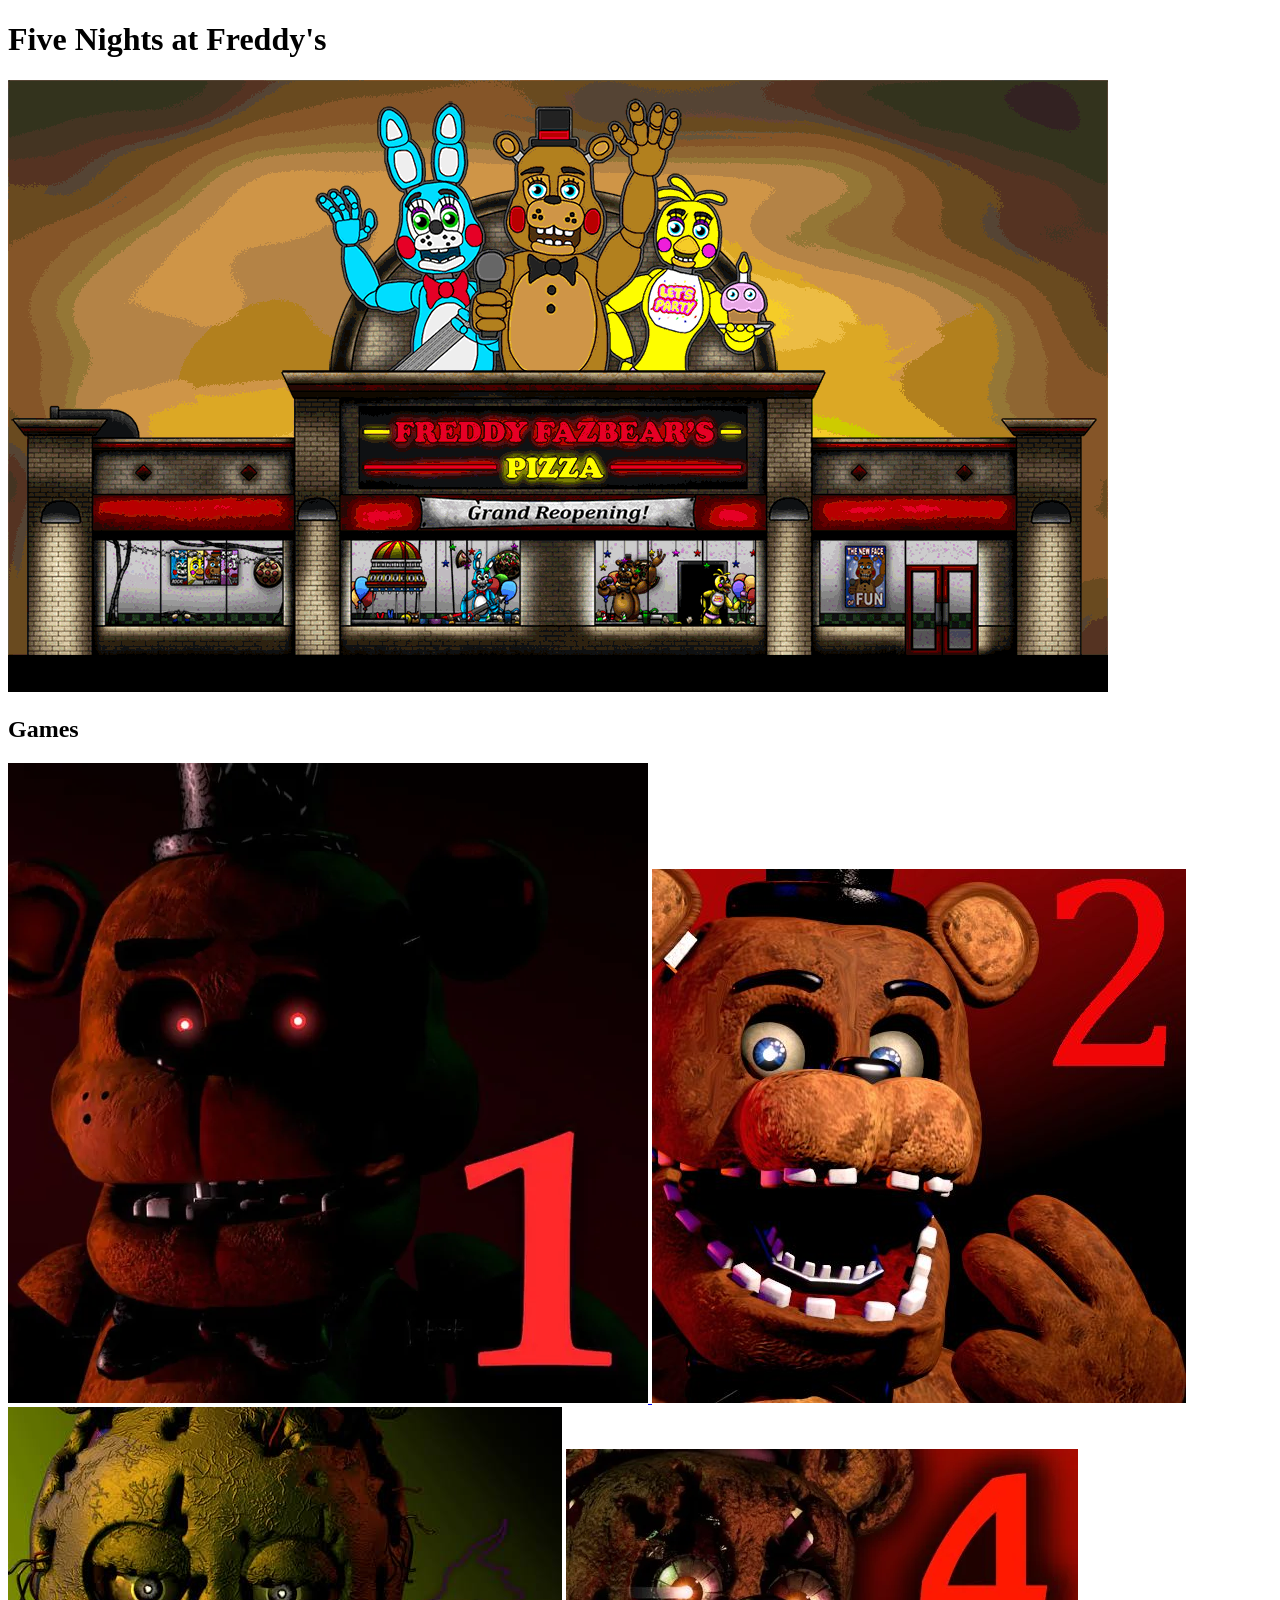
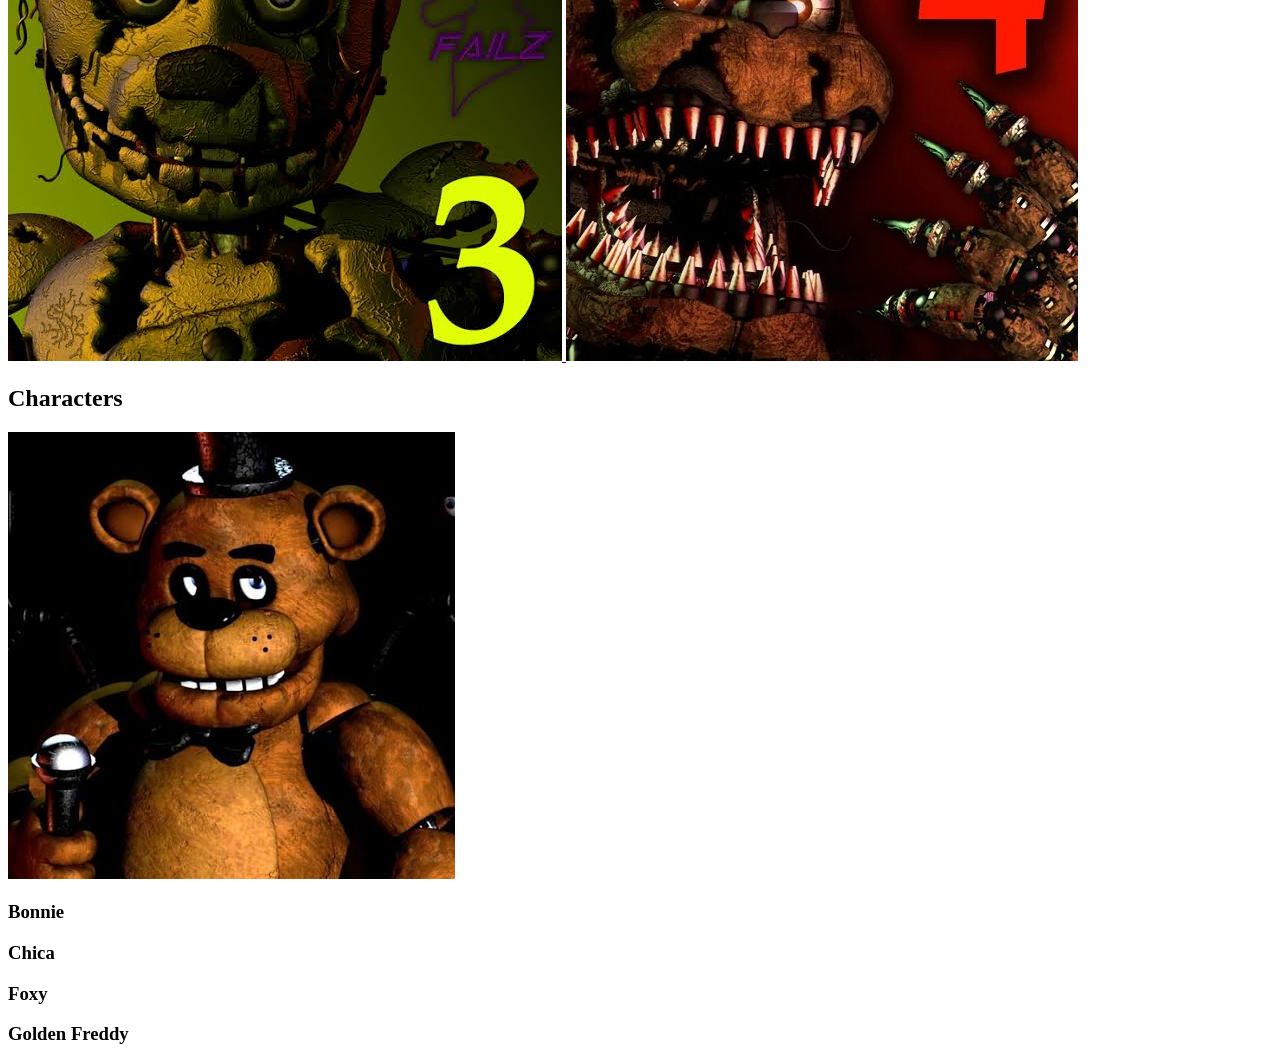
==== fnaf-archive/index.html @ 2a30b5d7 "Rebuilding Project" ====
<!DOCTYPE html>
<html lang="en">
    <head>
        <link rel="stylesheet" href="style.css"
    </head>
    <body>
        <h1>Five Nights at Freddy's</h1>
        <img src="assets/fnaf.gif" class="background" alt="Freddy Fazbear">
        <h2 class="G">Games</h2>
        <div class="Games">
        <a href="https://fnaffree.io/">
             <img src="assets/images/fnaf1.png" alt="FNaF1">
        </a>
        <a href="https://fnaffree.io/five-nights-at-freddy-s-2">
            <img src="assets/images/fnaf2.png" alt="FNaF2">
        </a>
        <a href="https://fnaffree.io/five-nights-at-freddy-s-3">
            <img src="assets/images/fnaf3.png" alt="FNaF3">
        </a>
        <a href="https://fnaffree.io/five-nights-at-freddy-s-4">
            <img src="assets/images/fnaf4.png" alt="FNaF4">
        </a>
        </div>
        <h2>Characters</h2>
        <a href="https://five-nights-at-freddys.fandom.com/ru/wiki/Freddy_Fazbear">
            <img src="assets/images/freddy.png" alt="Freddy Fazbear">
        </a>
        <h3>Bonnie</h3>
        <h3>Chica</h3>
        <h3>Foxy</h3>
        <h3>Golden Freddy</h3>
    </body>
</html>
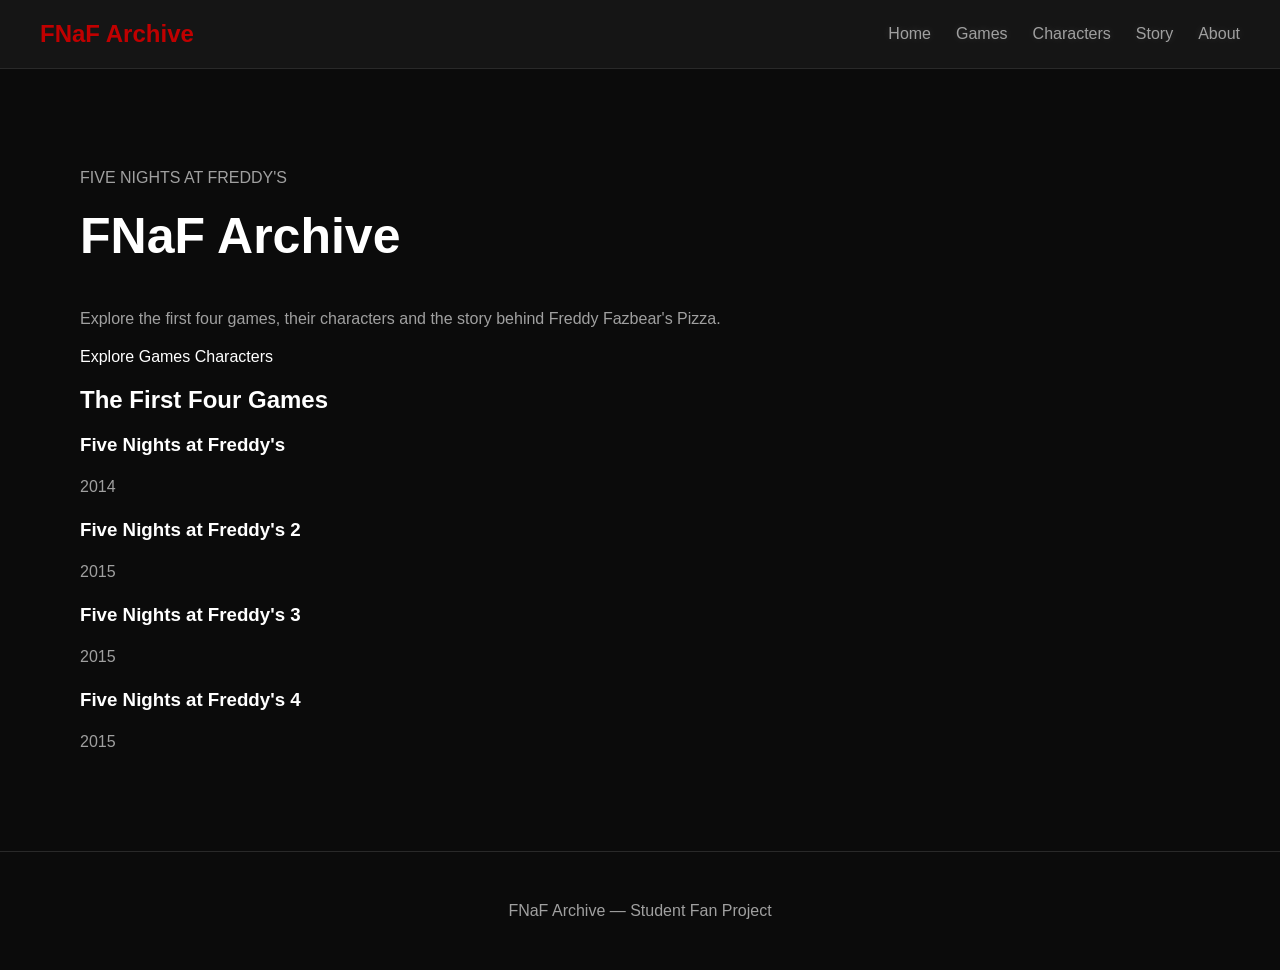
==== commit b02b2263: "Create homepage structure" ====
--- a/fnaf-archive/index.html
+++ b/fnaf-archive/index.html
@@ -1,33 +1,72 @@
 <!DOCTYPE html>
 <html lang="en">
-    <head>
-        <link rel="stylesheet" href="style.css"
-    </head>
-    <body>
-        <h1>Five Nights at Freddy's</h1>
-        <img src="assets/fnaf.gif" class="background" alt="Freddy Fazbear">
-        <h2 class="G">Games</h2>
-        <div class="Games">
-        <a href="https://fnaffree.io/">
-             <img src="assets/images/fnaf1.png" alt="FNaF1">
+<head>
+    <meta charset="UTF-8">
+    <meta name="viewport" content="width=device-width, initial-scale=1.0">
+    <link rel="stylesheet" href="css/style.css">
+    <title>FNaF Archive</title>
+</head>
+<body>
+    <header>
+        <a href="index.html">
+            FNaF Archive
         </a>
-        <a href="https://fnaffree.io/five-nights-at-freddy-s-2">
-            <img src="assets/images/fnaf2.png" alt="FNaF2">
-        </a>
-        <a href="https://fnaffree.io/five-nights-at-freddy-s-3">
-            <img src="assets/images/fnaf3.png" alt="FNaF3">
-        </a>
-        <a href="https://fnaffree.io/five-nights-at-freddy-s-4">
-            <img src="assets/images/fnaf4.png" alt="FNaF4">
-        </a>
-        </div>
-        <h2>Characters</h2>
-        <a href="https://five-nights-at-freddys.fandom.com/ru/wiki/Freddy_Fazbear">
-            <img src="assets/images/freddy.png" alt="Freddy Fazbear">
-        </a>
-        <h3>Bonnie</h3>
-        <h3>Chica</h3>
-        <h3>Foxy</h3>
-        <h3>Golden Freddy</h3>
-    </body>
-</html>
+        <nav>
+            <a href="index.html">Home</a>
+            <a href="games.html">Games</a>
+            <a href="characters.html">Characters</a>
+            <a href="story.html">Story</a>
+            <a href="about.html">About</a>
+        </nav>
+    </header>
+    <main>
+            <section class="hero">
+            <p class="hero-label">
+                FIVE NIGHTS AT FREDDY'S
+            </p>
+            <h1>
+                FNaF Archive
+            </h1>
+            <p class="hero-description">
+            Explore the first four games, their characters and the story behind Freddy Fazbear's Pizza.
+            </p>
+            <div class="hero-buttons">
+                <a href="games.html" class="button">
+                    Explore Games
+                </a>
+                <a href="characters.html" class="button button-secondary">
+                    Characters
+                </a>
+            </div>
+            </section>
+            <section class="features-games">
+                <h2>
+                    The First Four Games
+                </h2>
+                <div class="game-grid">
+                    <article class="game-card">
+                        <h3>Five Nights at Freddy's</h3>
+                        <p>2014</p>
+                    </article>
+                    <article class="game-card">
+                        <h3>Five Nights at Freddy's 2</h3>
+                        <p>2015</p>
+                    </article>
+                    <article class="game-card">
+                        <h3>Five Nights at Freddy's 3</h3>
+                        <p>2015</p>
+                    </article>
+                    <article class="game-card">
+                        <h3>Five Nights at Freddy's 4</h3>
+                        <p>2015</p>
+                    </article>
+                </div>
+            </section>
+        </main>
+    <footer>
+        <p>
+            FNaF Archive — Student Fan Project
+        </p>
+    </footer>
+</body>
+    </html>
--- a/fnaf-archive/css/style.css
+++ b/fnaf-archive/css/style.css
@@ -0,0 +1,69 @@
+:root {
+    --color-background: #0B0B0B;
+    --color-card: #151515;
+    --color-accent: #C00000;
+    --color-text: #FFFFFF;
+    --color-muted: #A0A0A0;
+}
+* {
+    box-sizing: border-box;
+}
+body {
+    margin: 0;
+    background-color: var(--color-background);
+    color: var(--color-text);
+    font-family: Arial, Helvetica, sans-serif;
+}
+a {
+    color: inherit;
+    text-decoration: none;
+}
+header {
+    background-color: var(--color-card);
+    border-bottom: 1px solid #292929;
+    padding: 20px 40px;
+    display: flex;
+    align-items: center;
+    justify-content: space-between;
+
+}
+header > a {
+    font-size: 24px;
+    font-weight: bold;
+    color: var(--color-accent);
+}
+nav {
+    display: flex;
+    gap: 25px;
+}
+nav a{
+    color: var(--color-muted);
+    text-decoration: none;
+    text-shadow: 0 0 8px rgba(255, 255, 255, 0.15);
+    transition: color 0.5s ease, text-shadow 0.2s ease;
+}
+nav a:hover {
+    color: var(--color-text);
+    text-shadow: 0 0 10px rgba(255, 255, 255, 0.35);
+}
+main {
+    max-width: 1200px;
+    margin: 0 auto;
+    padding: 80px 40px;
+}
+h1 {
+    margin-top: 0;
+    font-size: 50px;
+}
+p {
+    color: var(--color-muted);
+    line-height: 1.6;
+}
+footer {
+    border-top: 1px solid #292929;
+    padding: 30px 40px;
+    text-align: center;
+}
+
+
+/*  */
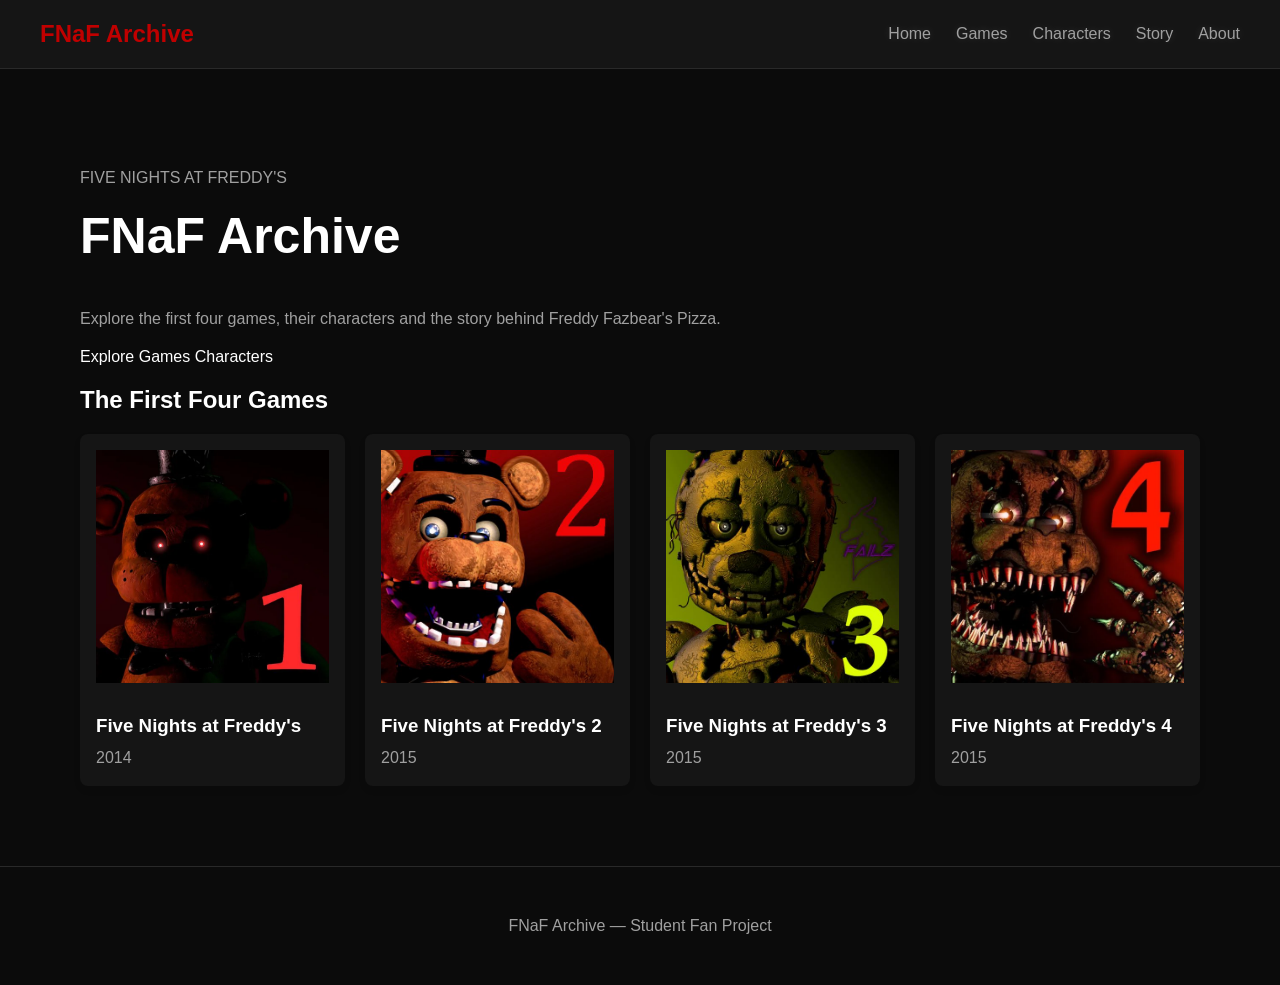
==== commit 9f9591b8: "Improve responsive game grid and mobile navigation" ====
--- a/fnaf-archive/index.html
+++ b/fnaf-archive/index.html
@@ -4,6 +4,7 @@
     <meta charset="UTF-8">
     <meta name="viewport" content="width=device-width, initial-scale=1.0">
     <link rel="stylesheet" href="css/style.css">
+    <link rel="stylesheet" href="https://fonts.googleapis.com/css2?family=Material+Symbols+Outlined" />
     <title>FNaF Archive</title>
 </head>
 <body>
@@ -11,6 +12,11 @@
         <a href="index.html">
             FNaF Archive
         </a>
+        <button class="menu-toggle" type="button"
+                aria-label="Открыть меню"
+                aria-expanded="false">
+            <span class="material-symbols-outlined">menu</span>
+        </button>
         <nav>
             <a href="index.html">Home</a>
             <a href="games.html">Games</a>
@@ -45,18 +51,22 @@
                 </h2>
                 <div class="game-grid">
                     <article class="game-card">
+                        <img src="assets/images/fnaf1.png" alt="Five Nights at Freddy's">
                         <h3>Five Nights at Freddy's</h3>
                         <p>2014</p>
                     </article>
                     <article class="game-card">
+                        <img src="assets/images/fnaf2.png" alt="Five Nights at Freddy's 2">
                         <h3>Five Nights at Freddy's 2</h3>
                         <p>2015</p>
                     </article>
                     <article class="game-card">
+                        <img src="assets/images/fnaf3.png" alt="Five Nights at Freddy's 3">
                         <h3>Five Nights at Freddy's 3</h3>
                         <p>2015</p>
                     </article>
                     <article class="game-card">
+                        <img src="assets/images/fnaf4.png" alt="Five Nights at Freddy's 4">
                         <h3>Five Nights at Freddy's 4</h3>
                         <p>2015</p>
                     </article>
@@ -68,5 +78,6 @@
             FNaF Archive — Student Fan Project
         </p>
     </footer>
+<script src="js/script.js"></script>
 </body>
     </html>
--- a/fnaf-archive/css/style.css
+++ b/fnaf-archive/css/style.css
@@ -14,10 +14,24 @@
     color: var(--color-text);
     font-family: Arial, Helvetica, sans-serif;
 }
+
+.menu-toggle {
+    display: none;
+    background: none;
+    border: none;
+    color: var(--color-text);
+    cursor: pointer;
+}
+
+.menu-toggle .material-symbols-outlined {
+    font-size: 32px;
+}
+
 a {
     color: inherit;
     text-decoration: none;
 }
+
 header {
     background-color: var(--color-card);
     border-bottom: 1px solid #292929;
@@ -35,6 +49,7 @@
 nav {
     display: flex;
     gap: 25px;
+    flex-wrap: wrap;
 }
 nav a{
     color: var(--color-muted);
@@ -64,6 +79,90 @@
     padding: 30px 40px;
     text-align: center;
 }
+/* Game Cards */
+
+.game-card {
+    background-color: var(--color-card);
+    border-radius: 8px;
+    overflow: hidden;
+    box-shadow: 0 4px 6px rgba(0, 0, 0, 0.1);
+    transition: transform 0.3s ease, box-shadow 0.3s ease;
+}
+.game-grid {
+    display: grid;
+    grid-template-columns: repeat(4, minmax(0, 1fr));
+    gap: 20px;
+}
+
+.game-card img {
+    width: 100%;
+    aspect-ratio: 1 / 1;
+    object-fit: cover;
+    object-position: center;
+    display: block;
+    padding: 16px;
+}
+
+.game-card:hover {
+    transform: translateY(-5px);
+    box-shadow: 0 8px 12px rgba(0, 0, 0, 0.2);
+}
+
+.game-card h3,
+.game-card p {
+   margin-left: 16px;
+   margin-right: 16px;
+}
+.game-card h3 {
+    margin-top: 16px;
+    margin-bottom: 8px;
+}
+.game-card p {
+    margin-top: 0;
+    margin-bottom: 16px;
+}
 
 
-/*  */+
+
+
+/* Телефоны */
+
+@media (max-width: 600px) {
+    header {
+        flex-wrap: wrap;
+    }
+
+    .menu-toggle {
+        display: block;
+    }
+
+    nav {
+        display: none;
+        width: 100%;
+        flex-direction: column;
+        gap: 16px;
+    }
+    nav.nav-open {
+        margin-top: 16px;
+        margin-bottom: 16px;
+        display: flex;
+    }
+    .game-card img {
+        width: 60%;
+        margin: 0 auto;
+    }
+}
+/* Планшеты */
+@media (max-width: 900px) {
+    .game-grid {
+        grid-template-columns: repeat(2, minmax(0, 1fr));
+    }
+}
+
+/* Телефоны */
+@media (max-width: 480px) {
+    .game-grid {
+        grid-template-columns: 1fr;
+    }
+}
